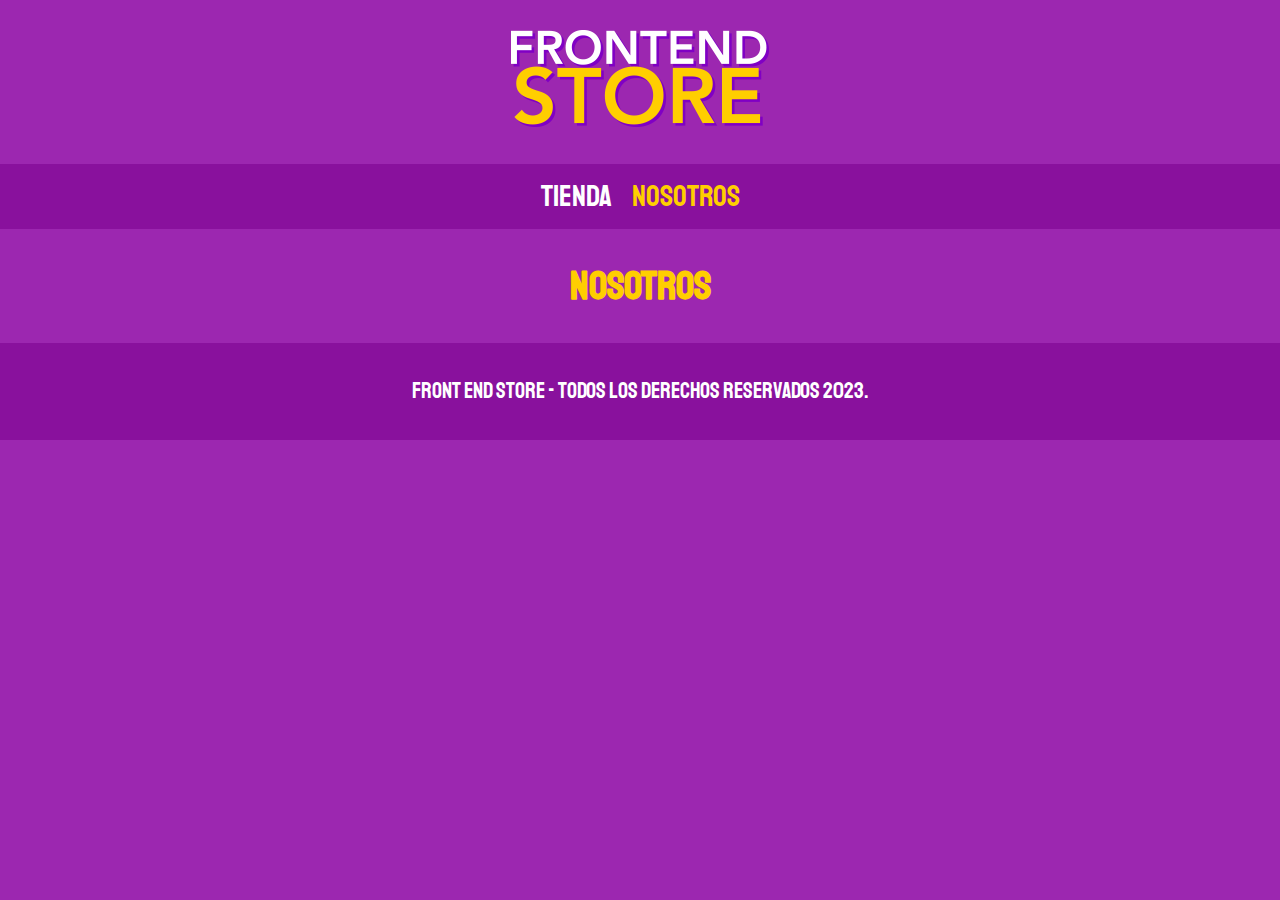
==== nosotros.html @ c7a24b45 "Añadiendo nosotros" ====
<!DOCTYPE html>
<html lang="es">
<head>
    <meta charset="UTF-8">
    <meta http-equiv="X-UA-Compatible" content="IE=edge">
    <meta name="viewport" content="width=device-width, initial-scale=1.0">
    <link rel="stylesheet" href="css/normalize.css">
    <link rel="preconnect" href="https://fonts.googleapis.com">
    <link rel="preconnect" href="https://fonts.gstatic.com" crossorigin>
    <link href="https://fonts.googleapis.com/css2?family=Staatliches&display=swap" rel="stylesheet">
    <link rel="stylesheet" href="css/styles.css">
    <title>FrontEnd Store</title>
</head>
<body>
    <header class="header">
        <a href="index.html">
            <img class="header__logo" src="img/logo.png" alt="Logo principal">
        </a>
    </header>
    <nav class="navegacion">
        <a class="navegacion__enlace" href="index.html">Tienda</a>
        <a class="navegacion__enlace navegacion__enlace--activo" href="nosotros.html">Nosotros</a>
    </nav>

    <main class="contendor">
        <h1>Nosotros</h1>

    </main>

    <footer class="footer">
        <p class="footer__text">Front End Store - todos los derechos reservados 2023.</p>
    </footer>

</body>
</html>
---- css/styles.css ----
:root {
    --primario: #9C27B0;
    --primarioOscuro: #89119D;
    --secundario: #FFCE00;
    --secundarioOscuro: rgb(233,287,2);
    --blanco: #FFF;
    --negro: #000;

    --fuentePrincipal: 'Staatliches', cursive;
}

html {
    box-sizing: border-box;
    font-size: 62.5% /** 1 rem equivale a 10px**/
  }
  *, *:before, *:after {
    box-sizing: inherit;
  }

/**Globales**/
body{
    background-color: var(--primario);
    font-size: 1.6rem;
    line-height: 1.5;
}  

p{
    font-size: 1.8rem;
    font-family: Arial, Helvetica, sans-serif;
    color: var(--blanco);
}

a{
    text-decoration: none;
}

img{
   max-width: 100%;
   margin: 0 auto;
}

.contenedor{
    max-width: 120rem;
    margin: 0 auto;
}

h1,h2,h3{
    text-align: center;
    color: var(--secundario);
    font-family: var(--fuentePrincipal);
}

h1{
    font-size: 4rem;
}

h2{
    font-size: 3.2rem;
}

h3{
    font-size: 2.4rem;
}

/**Header**/

.header{
    display: flex;
    justify-content: center;
}

.header__logo{
    margin: 3rem 0;
}

/**footer**/

.footer{
    background-color: var(--primarioOscuro);
    padding: 1rem 0;
    margin-top: 2rem;
}

.footer__text{
    font-family: var(--fuentePrincipal);
    text-align: center;
    font-size: 2.2rem;
}

/**Navegacion**/
.navegacion{
    background-color: var(--primarioOscuro);
    padding: 1rem 0;
    display: flex;
    justify-content: center;
    gap: 2rem;
}

.navegacion__enlace{
    font-family: var(--fuentePrincipal);
    color: var(--blanco);
    font-size: 3rem;
}

.navegacion__enlace--activo,
.navegacion__enlace:hover{
    color: var(--secundario);
}
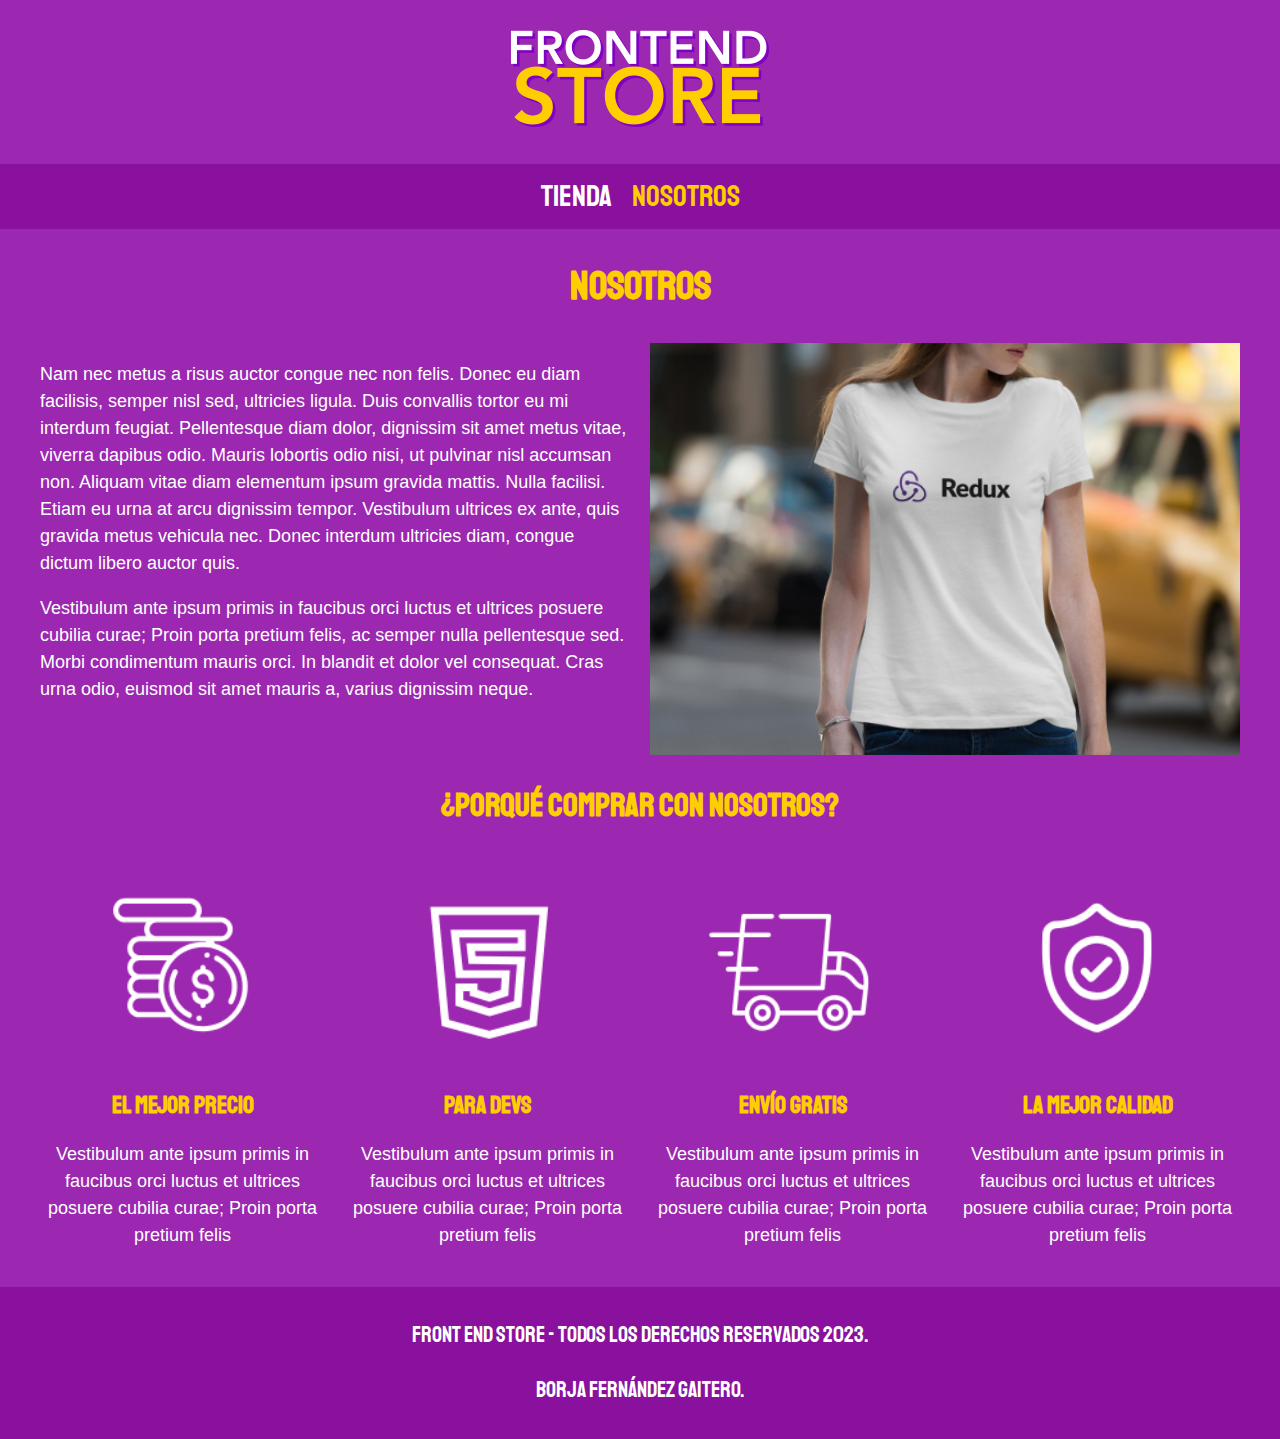
==== commit 223ecadf: "Finalizado" ====
--- a/nosotros.html
+++ b/nosotros.html
@@ -1,35 +1,73 @@
 <!DOCTYPE html>
-<html lang="es">
+<html lang="en">
 <head>
     <meta charset="UTF-8">
-    <meta http-equiv="X-UA-Compatible" content="IE=edge">
     <meta name="viewport" content="width=device-width, initial-scale=1.0">
+    <title>FrontEnd Store</title>
     <link rel="stylesheet" href="css/normalize.css">
-    <link rel="preconnect" href="https://fonts.googleapis.com">
-    <link rel="preconnect" href="https://fonts.gstatic.com" crossorigin>
     <link href="https://fonts.googleapis.com/css2?family=Staatliches&display=swap" rel="stylesheet">
-    <link rel="stylesheet" href="css/styles.css">
-    <title>FrontEnd Store</title>
+    <link rel="stylesheet" href="css/style.css">
 </head>
 <body>
     <header class="header">
         <a href="index.html">
-            <img class="header__logo" src="img/logo.png" alt="Logo principal">
+            <img class="header__logo" src="img/logo.png" alt="Logotipo">
         </a>
     </header>
+
     <nav class="navegacion">
         <a class="navegacion__enlace" href="index.html">Tienda</a>
         <a class="navegacion__enlace navegacion__enlace--activo" href="nosotros.html">Nosotros</a>
     </nav>
 
-    <main class="contendor">
+    <main class="contenedor">
         <h1>Nosotros</h1>
 
+        <div class="nosotros">
+            <div class="nosotros__contenido">
+                <p>Nam nec metus a risus auctor congue nec non felis. Donec eu diam facilisis, semper nisl sed, ultricies ligula. Duis convallis tortor eu mi interdum feugiat. Pellentesque diam dolor, dignissim sit amet metus vitae, viverra dapibus odio. Mauris lobortis odio nisi, ut pulvinar nisl accumsan non. Aliquam vitae diam elementum ipsum gravida mattis. Nulla facilisi. Etiam eu urna at arcu dignissim tempor. Vestibulum ultrices ex ante, quis gravida metus vehicula nec. Donec interdum ultricies diam, congue dictum libero auctor quis. </p>
+
+                <p>Vestibulum ante ipsum primis in faucibus orci luctus et ultrices posuere cubilia curae; Proin porta pretium felis, ac semper nulla pellentesque sed. Morbi condimentum mauris orci. In blandit et dolor vel consequat. Cras urna odio, euismod sit amet mauris a, varius dignissim neque. 
+                </p>
+            </div>
+            <img class="nosotros__imagen" src="img/nosotros.jpg" alt="imagen nosotros">
+        </div>
     </main>
 
+    <section class="contenedor comprar">
+        <h2 class="comprar__titulo">¿Porqué Comprar con nosotros?</h2>
+
+        <div class="bloques">
+            <div class="bloque">
+                <img class="bloque__imagen" src="img/icono_1.png" alt="porque comprar">
+                <h3 class="bloque__titulo">El Mejor Precio</h3>
+                <p>Vestibulum ante ipsum primis in faucibus orci luctus et ultrices posuere cubilia curae; Proin porta pretium felis</p>
+            </div> <!--.bloque-->
+
+            <div class="bloque">
+                <img class="bloque__imagen" src="img/icono_2.png" alt="porque comprar">
+                <h3 class="bloque__titulo">Para Devs</h3>
+                <p>Vestibulum ante ipsum primis in faucibus orci luctus et ultrices posuere cubilia curae; Proin porta pretium felis</p>
+            </div> <!--.bloque-->
+
+            <div class="bloque">
+                <img class="bloque__imagen" src="img/icono_3.png" alt="porque comprar">
+                <h3 class="bloque__titulo">Envío Gratis</h3>
+                <p>Vestibulum ante ipsum primis in faucibus orci luctus et ultrices posuere cubilia curae; Proin porta pretium felis</p>
+            </div> <!--.bloque-->
+
+            <div class="bloque">
+                <img class="bloque__imagen" src="img/icono_4.png" alt="porque comprar">
+                <h3 class="bloque__titulo">La Mejor Calidad</h3>
+                <p>Vestibulum ante ipsum primis in faucibus orci luctus et ultrices posuere cubilia curae; Proin porta pretium felis</p>
+            </div> <!--.bloque-->
+        </div><!--.bloques-->
+    </section> 
+
     <footer class="footer">
-        <p class="footer__text">Front End Store - todos los derechos reservados 2023.</p>
+        <p class="footer__texto">Front End Store - Todos los derechos Reservados 2023.</p>
+        <p class="footer__texto">Borja Fernández Gaitero.</p>
     </footer>
-
+    
 </body>
 </html>--- a/css/style.css
+++ b/css/style.css
@@ -0,0 +1,225 @@
+:root {
+    --primario: #9C27B0;
+    --primarioOscuro: #89119D;
+    --secundario: #FFCE00;
+    --secundarioOscuro: rgb(233, 187, 2);
+    --blanco: #FFF;
+    --negro: #000;
+
+    --fuentePrincipal: 'Staatliches', cursive;
+}
+
+html {
+    box-sizing: border-box;
+    font-size: 62.5%; 
+}
+
+*, *:before, *:after {
+    box-sizing: inherit;
+}
+
+/** Globales **/
+body {
+    background-color: var(--primario);
+    font-size: 1.6rem;
+    line-height: 1.5;
+}
+p {
+    font-size: 1.8rem;
+    font-family: Arial, Helvetica, sans-serif;
+    color: var(--blanco);
+}
+a {
+    text-decoration: none;
+}
+img {
+    width: 100%;
+}
+.contenedor {
+    max-width: 120rem;
+    margin: 0 auto;
+}
+h1, h2, h3 {
+    text-align: center;
+    color: var(--secundario);
+    font-family: var(--fuentePrincipal);
+}
+h1 {
+    font-size: 4rem;
+}
+h2 {
+    font-size: 3.2rem;
+}
+h3 {
+    font-size: 2.4rem;
+}
+
+/** Header **/
+.header {
+    display: flex;
+    justify-content: center;
+}
+.header__logo {
+    margin: 3rem 0;
+}
+/** Footer **/
+.footer {
+    background-color: var(--primarioOscuro);
+    padding: 1rem 0;
+    margin-top: 2rem;
+}
+.footer__texto {
+    font-family: var(--fuentePrincipal);
+    text-align: center;
+    font-size: 2.2rem;
+}
+/** Navegacion **/
+.navegacion {
+    background-color: var(--primarioOscuro);
+    padding: 1rem 0;
+    display: flex;
+    justify-content: center;
+    gap: 2rem; 
+}
+.navegacion__enlace {
+    font-family: var(--fuentePrincipal);
+    color: var(--blanco);
+    font-size: 3rem;
+}
+.navegacion__enlace--activo,
+.navegacion__enlace:hover {
+    color: var(--secundario);
+}
+
+/** Grid **/
+.grid {
+    display: grid;
+    grid-template-columns: repeat(2, 1fr);
+    gap: 2rem;
+}
+@media (min-width: 768px) {
+    .grid {
+        grid-template-columns: repeat(3, 1fr);
+    }
+}
+
+/** Productos **/
+.producto {
+    background-color: var(--primarioOscuro);
+    padding: 1rem;
+}
+
+.producto__nombre {
+    font-size: 4rem;
+}
+.producto__precio {
+    font-size: 2.8rem;
+    color: var(--secundario);
+}
+.producto__nombre,
+.producto__precio {
+    font-family: var(--fuentePrincipal);
+    margin: 1rem 0;
+    text-align: center;
+    line-height: 1.2;
+}
+
+/** Graficos **/
+.grafico {
+    min-height: 30rem;
+    background-repeat: no-repeat;
+    background-size: cover;
+    grid-column: 1 / 3;
+}
+.grafico--camisas {
+    grid-row: 2 / 3;
+    background-image: url(../img/grafico1.jpg);
+}
+.grafico--node {
+    background-image: url(../img/grafico2.jpg);
+    grid-row: 8 / 9;
+}
+
+@media (min-width: 768px) {
+    .grafico--node {
+        grid-row: 5 / 6;
+        grid-column: 2 / 4;
+    }
+}
+
+/** Nosotros **/
+.nosotros {
+    display: grid;
+    grid-template-rows: repeat(2, auto);
+}
+@media (min-width: 768px) {
+    .nosotros {
+        grid-template-columns: repeat(2, 1fr);
+        column-gap: 2rem;
+    }
+}
+.nosotros__imagen {
+    grid-row: 1 / 2;
+}
+@media (min-width: 768px) {
+    .nosotros__imagen {
+       grid-column: 2 / 3;
+    }
+}
+
+/** Bloques **/
+.bloques {
+    display: grid;
+    grid-template-columns: repeat(2, 1fr);
+    gap: 2rem;
+}
+@media (min-width: 768px) {
+    .bloques {
+        grid-template-columns: repeat(4, 1fr);
+    }
+}
+
+.bloque {
+    text-align: center;
+}
+
+.bloque__titulo {
+    margin: 0;
+}
+
+/** Pagina del Producto **/
+@media (min-width: 768px) {
+    .camisa {
+        display: grid;
+        grid-template-columns: repeat(2, 1fr);
+        column-gap: 2rem;
+    }
+}
+
+.formulario {
+    display: grid;
+    grid-template-columns: repeat(2, 1fr);
+    gap: 2rem;
+}
+.formulario__campo {
+   border: 1rem solid var(--primarioOscuro);
+   background-color: transparent;
+   color: var(--blanco);
+   font-size: 2rem;
+   font-family: Arial, Helvetica, sans-serif;
+   padding: 1rem;
+   appearance: none;
+}
+.formulario__submit {
+    background-color: var(--secundario);
+    border: none;
+    font-size: 2rem;
+    font-family: var(--fuentePrincipal);
+    padding: 2rem;
+    transition: background-color .3s ease;
+    grid-column: 1 / 3;
+}
+.formulario__submit:hover {
+    cursor: pointer;
+    background-color: var(--secundarioOscuro);
+}